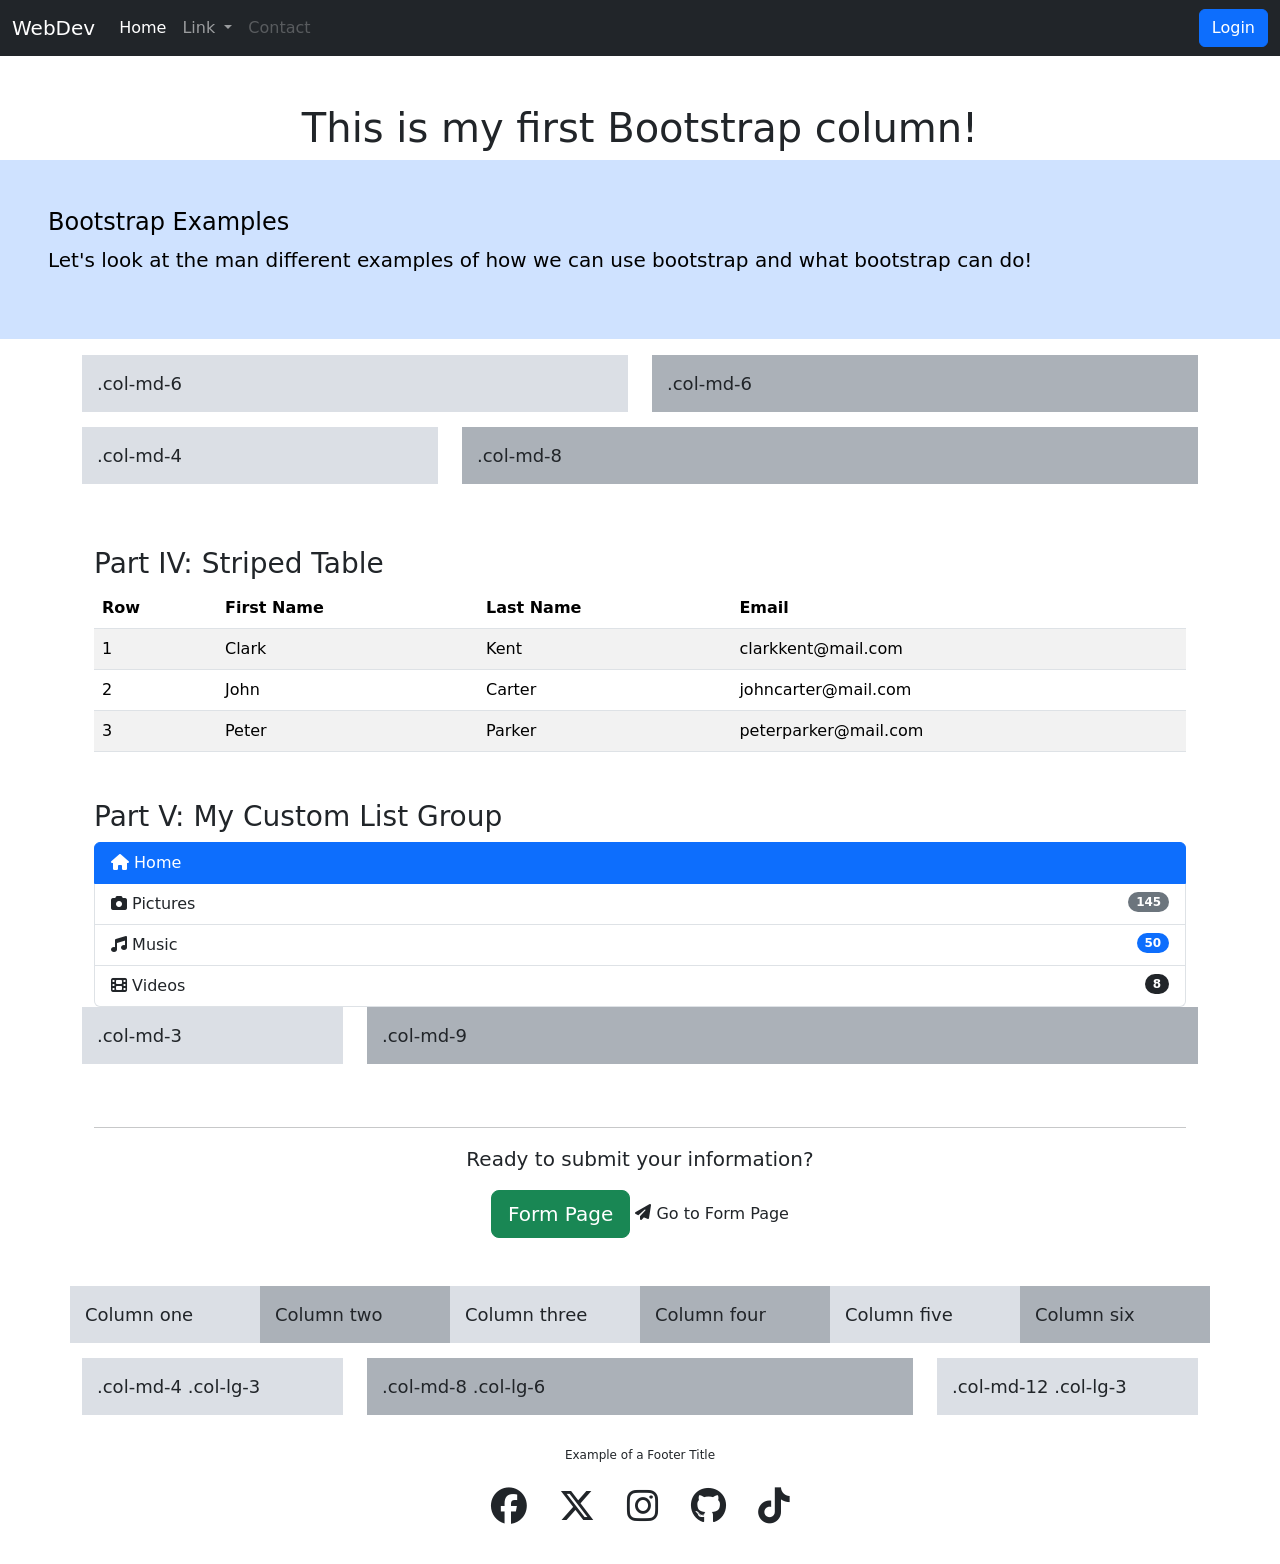
==== Version5.0/user23.html/index.html @ e507ee88 "Version 5.0 Lace Up Your Bootstraps Day 18 Activity 1.5a" ====
<!DOCTYPE html>
<html lang="en">
<!--Version 5.0
    Name: Sheillah Onditi
    Date Completed: April 29
-->

<head>
    <title>Bootstrap Examples</title>

    <!-- Homepage meta data -->
    <meta charset="utf-8">
    <meta http-equiv="X-UA-Compatible" content="IE=edge">
    <meta name="viewport" content="width=device-width, initial-scale=1, shrink-to-fit=no">
    <meta name="description" content="SHS WebDev Version 5.0 - Index Bootstrap Examples">

    <!-- CSS -->
    <!-- Bootstrap -->
    <link rel="stylesheet" href="https://cdnjs.cloudflare.com/ajax/libs/bootstrap/5.3.2/css/bootstrap.css">
    <!-- Font Awesome -->
    <link rel="stylesheet" href="https://cdnjs.cloudflare.com/ajax/libs/font-awesome/6.5.1/css/all.min.css">
    <!-- Animate -->
    <link rel="stylesheet" href="https://cdnjs.cloudflare.com/ajax/libs/animate.css/4.1.1/animate.min.css">
    <!-- Custom -->
    <link rel="stylesheet" href="CSS/style.css">

    <!-- JavaScript -->
    <!-- These are needed to get the responsive menu to work -->
    <script src="https://cdnjs.cloudflare.com/ajax/libs/jquery/3.7.1/jquery.min.js"></script>
    <script src="https://cdnjs.cloudflare.com/ajax/libs/popper.js/2.11.8/umd/popper.min.js"></script>
    <script src="https://cdnjs.cloudflare.com/ajax/libs/bootstrap/5.3.2/js/bootstrap.bundle.min.js"></script>

    <!-- Custom styles for this template -->
    <style type="text/css">
        footer {
            font-size: 12px;
            text-align: center;
        }
        
        .demo-content {
            padding: 15px;
            font-size: 18px;
            background: #dbdfe5;
            margin-bottom: 15px;
        }
        
        .demo-content.bg-alt {
            background: #abb1b8;
        }
    </style>

    <body>
        <!---------------------------------- Begin the nav-bar ----------------------------------->
        <nav class="navbar navbar-expand-md navbar-dark bg-dark">
            <div class="container-fluid">
                <a href="http://shakonet.isd720.com" class="navbar-brand">WebDev</a>
                <button class="navbar-toggler" type="button" data-bs-toggle="collapse" data-bs-target="#collapsibleNavbar">
                    <span class="navbar-toggler-icon"></span>
                </button>

                <div class="collapse navbar-collapse" id="collapsibleNavbar">
                    <ul class="navbar-nav me-auto">
                        <!--↓↓↓↓↓↓↓↓↓↓↓↓↓↓↓↓↓↓↓↓↓↓ Edit These Items in your NavBar ↓↓↓↓↓↓↓↓↓↓↓↓↓↓↓-->
                        <li class="nav-item">
                            <a href="#" class="nav-link active">Home</a>
                        </li>
                        <li class="nav-item dropdown">
                            <a class="nav-link dropdown-toggle" href="#" role="button" data-bs-toggle="dropdown" aria-expanded="false">
                              Link
                            </a>
                            <ul class="dropdown-menu">
                                <li><a class="dropdown-item" href="#">Action</a></li>
                                <li><a class="dropdown-item" href="#">Another action</a></li>
                                <li>
                                    <hr class="dropdown-divider">
                                </li>
                                <li><a class="dropdown-item" href="#">Something else here</a></li>
                            </ul>
                        </li>
                        <li class="nav-item">
                            <a href="mailto:sample@gmail.com?Subject=Hello" class="nav-link disabled" tabindex="-1">Contact</a>
                        </li>
                        <!--↑↑↑↑↑↑↑↑↑↑↑↑↑↑↑↑↑↑↑↑↑↑↑ Edit These Items in your NavBar ↑↑↑↑↑↑↑↑↑↑↑↑↑↑-->
                    </ul>
                    <form class="d-flex">
                        <button class="btn btn-primary" type="button">Login</button>
                    </form>
                </div>
            </div>
        </nav>
        <!---------------------------------- End the nav-bar ------------------------------------->
        <div class="container mt-5">
    <div class="row">
        <div class="col">
             <h1 class="text-center">This is my first Bootstrap column!</h1>
        </div>
    </div>
</div>
        <!---------Jumbotron---------------------------------------------->
        <header class="p-5 bg-primary-subtle text-black" name="Jumbotron">
            <h4> Bootstrap Examples</h4>
            <p class="lead"> Let's look at the man different examples of how we can use bootstrap and what bootstrap can do!
            </p>
        </header>

        <main>
            <!---------Three Column Layouts------------------------------------>
            <div class="container mt-3">
                <!--Row with two equal columns-->
                <div class="row">
                    <div class="col-md-6">
                        <div class="demo-content">.col-md-6</div>
                    </div>
                    <div class="col-md-6">
                        <div class="demo-content bg-alt">.col-md-6</div>
                    </div>
                </div>
                <!--Row with two columns divided in 1:2 ratio-->
                <div class="row">
                    <div class="col-md-4">
                        <div class="demo-content">.col-md-4</div>
                    </div>
                    <div class="col-md-8">
                        <div class="demo-content bg-alt">.col-md-8</div>
                    </div>
                </div>
                <div class="container mt-5">
    <h3>Part IV: Striped Table</h3>
    <table class="table table-striped">
        <thead>
            <tr>
                <th>Row</th>
                <th>First Name</th>
                <th>Last Name</th>
                <th>Email</th>
            </tr>
        </thead>
        <tbody>
            <tr>
                <td>1</td>
                <td>Clark</td>
                <td>Kent</td>
                <td>clarkkent@mail.com</td>
            </tr>
            <tr>
                <td>2</td>
                <td>John</td>
                <td>Carter</td>
                <td>johncarter@mail.com</td>
            </tr>
            <tr>
                <td>3</td>
                <td>Peter</td>
                <td>Parker</td>
                <td>peterparker@mail.com</td>
            </tr>
        </tbody>
    </table>
</div>
                <!--Row with two columns divided in 1:3 ratio-->
                <div class="container mt-5">
    <h3>Part V: My Custom List Group</h3>
<div class="list-group">
        <a href="#" class="list-group-item list-group-item-action active">
            <i class="fa fa-home"></i> Home
        </a>
        <a href="#" class="list-group-item list-group-item-action">
            <i class="fa fa-camera"></i> Pictures <span class="badge bg-secondary rounded-pill float-end">145</span>
        </a>
        <a href="https://spotify.com" target="_blank" class="list-group-item list-group-item-action">
            <i class="fa fa-music"></i> Music <span class="badge bg-primary rounded-pill float-end">50</span>
        </a>
        <a href="#" class="list-group-item list-group-item-action">
            <i class="fa fa-film"></i> Videos <span class="badge bg-dark rounded-pill float-end">8</span>
        </a>
    </div>
</div>
                <div class="row">
                    <div class="col-md-3">
                        <div class="demo-content">.col-md-3</div>
                    </div>
                    <div class="col-md-9">
                        <div class="demo-content bg-alt">.col-md-9</div>
                    </div>
                </div>
<div class="container mt-5 mb-5 text-center">
    <hr>
    <p class="lead">Ready to submit your information?</p>
    <a href="form.html" class="btn btn-success btn-lg" role="button" aria-pressed="true">Form Page</a>
        <i class="fa fa-paper-plane"></i> Go to Form Page
    </a>
</div>
                <!---------Auto Layout Columns--------->
                <div class="row">
                    <div class="col demo-content">Column one</div>
                    <div class="col demo-content bg-alt">Column two</div>
                    <div class="col demo-content">Column three</div>
                    <div class="col demo-content bg-alt">Column four</div>
                    <div class="col demo-content">Column five</div>
                    <div class="col demo-content bg-alt">Column six</div>
                </div>

                <!---------Flexible Layouts--------->
                <div class="row">
                    <div class="col-md-4 col-lg-3">
                        <div class="demo-content">.col-md-4 .col-lg-3</div>
                    </div>
                    <div class="col-md-8 col-lg-6">
                        <div class="demo-content bg-alt">.col-md-8 .col-lg-6</div>
                    </div>
                    <div class="col-md-12 col-lg-3">
                        <div class="demo-content">.col-md-12 .col-lg-3</div>
                    </div>
                </div>
            </div>

            <!---------Table-Striped------------------------------------------->
            <div class="container mt-3" name="table-striped">
            </div>

            <!---------List-Group---------------------------------------------->
            <div class="container mt-3" name="list-group">
            </div>

            <!---------Form Button--------------------------------------------->
            <div class="container mt-3 vstack" name="form-button">
            </div>
        </main>

        <!---------------------------------- Begin the footer ------------------------------------->
        <footer>
            <span class="title">Example of a Footer Title</span>
            <div class="container py-4" id="footerTable">
                <ul class="list-unstyled d-flex justify-content-center">
                    <li class="mx-3">
                        <i class="fa-brands fa-facebook fa-3x" aria-hidden="true"></i>
                    </li>
                    <li class="mx-3">
                        <i class="fa-brands fa-x-twitter fa-3x" aria-hidden="true"></i>
                    </li>
                    <li class="mx-3">
                        <i class="fa-brands fa-instagram fa-3x" aria-hidden="true"></i>
                    </li>
                    <li class="mx-3">
                        <i class="fa-brands fa-github fa-3x" aria-hidden="true"></i>
                    </li>
                    <li class="mx-3">
                        <i class="fa-brands fa-tiktok fa-3x" aria-hidden="true"></i>
                    </li>
                </ul>
            </div>
        </footer>
        <!---------------------------------- End the footer --------------------------------------->
    </body>

</html>
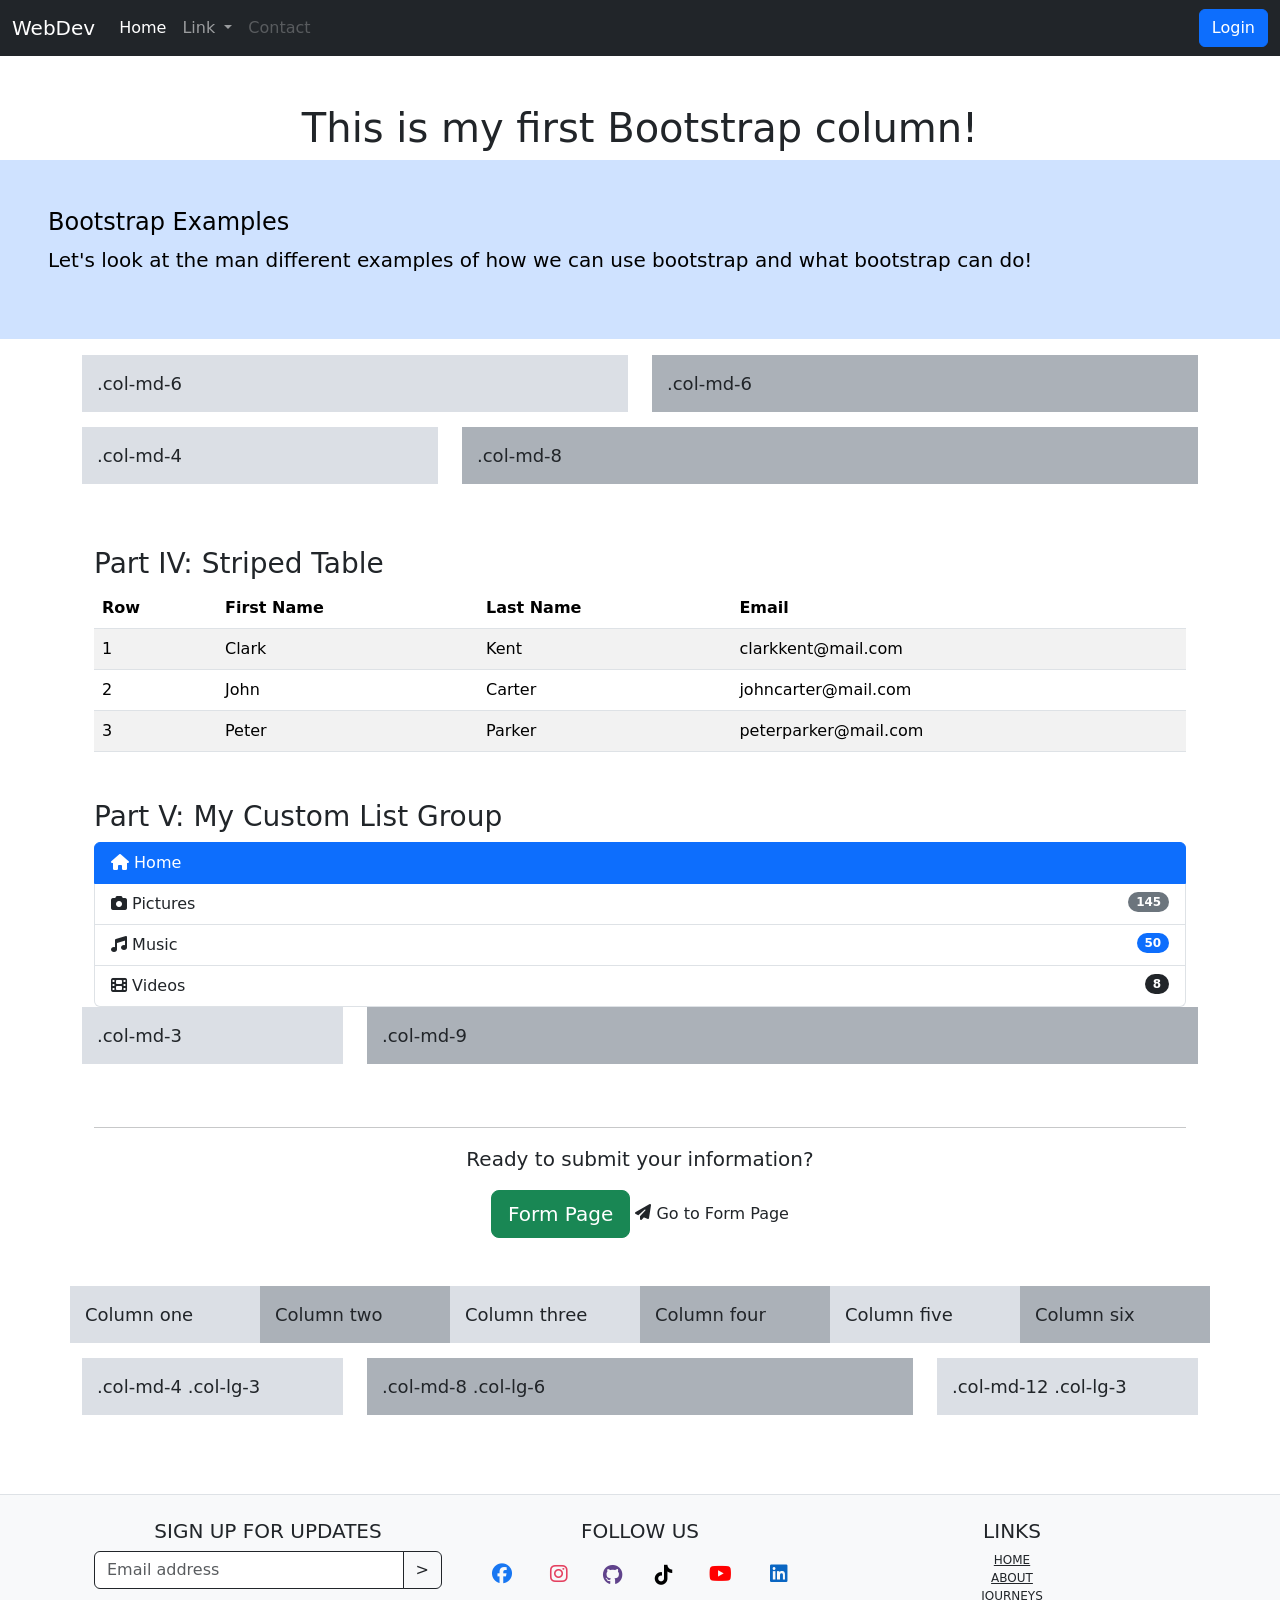
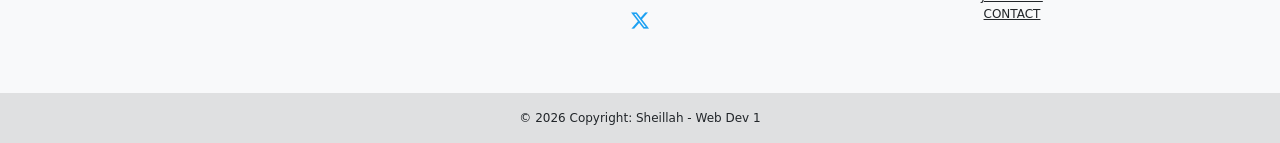
==== commit 62c831da: "Somethings Afoot Day 19 Activity 1.5b" ====
--- a/Version5.0/user23.html/index.html
+++ b/Version5.0/user23.html/index.html
@@ -29,8 +29,7 @@
     <script src="https://cdnjs.cloudflare.com/ajax/libs/jquery/3.7.1/jquery.min.js"></script>
     <script src="https://cdnjs.cloudflare.com/ajax/libs/popper.js/2.11.8/umd/popper.min.js"></script>
     <script src="https://cdnjs.cloudflare.com/ajax/libs/bootstrap/5.3.2/js/bootstrap.bundle.min.js"></script>
-
-    <!-- Custom styles for this template -->
+    
     <style type="text/css">
         footer {
             font-size: 12px;
@@ -47,6 +46,21 @@
         .demo-content.bg-alt {
             background: #abb1b8;
         }
+  .fa-facebook { color: #1877F2; }
+  .fa-instagram { color: #E4405F; }
+  .fa-twitter, .fa-x-twitter { color: #1DA1F2; }
+  .fa-github { color: #60438b; }
+  .fa-tiktok { color: #000000; }
+  .fa-linkedin { color: #0A66C2; }
+  .fa-youtube { color: #FF0000; }
+  .btn-outline-dark:hover .fa-facebook { color: white; }
+  .btn-outline-dark:hover .fa-instagram { color: white; }
+  .fa-tiktok-box { 
+    background-color: #000000 !important; 
+    color: white !important; 
+}
+ 
+</style>
     </style>
 
     <body>
@@ -228,29 +242,57 @@
         </main>
 
         <!---------------------------------- Begin the footer ------------------------------------->
-        <footer>
-            <span class="title">Example of a Footer Title</span>
-            <div class="container py-4" id="footerTable">
-                <ul class="list-unstyled d-flex justify-content-center">
-                    <li class="mx-3">
-                        <i class="fa-brands fa-facebook fa-3x" aria-hidden="true"></i>
-                    </li>
-                    <li class="mx-3">
-                        <i class="fa-brands fa-x-twitter fa-3x" aria-hidden="true"></i>
-                    </li>
-                    <li class="mx-3">
-                        <i class="fa-brands fa-instagram fa-3x" aria-hidden="true"></i>
-                    </li>
-                    <li class="mx-3">
-                        <i class="fa-brands fa-github fa-3x" aria-hidden="true"></i>
-                    </li>
-                    <li class="mx-3">
-                        <i class="fa-brands fa-tiktok fa-3x" aria-hidden="true"></i>
-                    </li>
-                </ul>
-            </div>
-        </footer>
-        <!---------------------------------- End the footer --------------------------------------->
+        
+<footer class="bg-light text-dark text-center mt-5 border-top">
+  <div class="container p-4">
+    <div class="row">
+      
+      <div class="col-lg-4 col-md-12 mb-4">
+        <h5 class="text-uppercase text-dark">Sign up for updates</h5>
+        <div class="input-group mb-3">
+          <input type="text" class="form-control border-dark" placeholder="Email address">
+          <button class="btn btn-outline-dark" type="button">></button>
+        </div>
+      </div>
+
+        <div class="col-lg-4 col-md-6 mb-4">
+    <h5 class="text-uppercase text-dark">Follow Us</h5>
+    
+    <a class="btn btn-floating m-1" href="#!"><i class="fab fa-facebook fa-lg"></i></a>
+
+    <a class="btn btn-floating m-1" href="#!"><i class="fab fa-instagram fa-lg"></i></a>
+
+    <a class="btn github-box m-1" href="#!" role="button" style="width: 40px; height: 40px; padding: 0; line-height: 40px; display: inline-flex; align-items: center; justify-content: center;">
+        <i class="fab fa-github fa-lg"></i>
+    </a>
+
+    <a class="btn tiktok-box m-1" href="#!" role="button" style="width: 40px; height: 40px; padding: 0; line-height: 40px; display: inline-flex; align-items: center; justify-content: center;">
+        <i class="fab fa-tiktok fa-lg"></i>
+    </a>
+
+    <a class="btn btn-floating m-1" href="#!"><i class="fab fa-youtube fa-lg"></i></a>
+    <a class="btn btn-floating m-1" href="#!"><i class="fab fa-linkedin fa-lg"></i></a>
+    <a class="btn btn-floating m-1" href="#!"><i class="fab fa-x-twitter fa-lg"></i></a>
+</div>
+
+      <div class="col-lg-4 col-md-6 mb-4">
+        <h5 class="text-uppercase text-dark">Links</h5>
+        <ul class="list-unstyled">
+          <li><a href="#!" class="text-dark">HOME</a></li>
+            <li><a href="#!" class="text-dark">ABOUT</a></li>
+          <li><a href="#!" class="text-dark">JOURNEYS</a></li>
+          <li><a href="#!" class="text-dark">CONTACT</a></li>
+        </ul>
+      </div>
+
+    </div>
+  </div>
+
+  <div class="text-center p-3 text-dark" style="background-color: rgba(0, 0, 0, 0.1);">
+    © 2026 Copyright: Sheillah - Web Dev 1
+  </div>
+</footer>
+</footer>
     </body>
 
 </html>
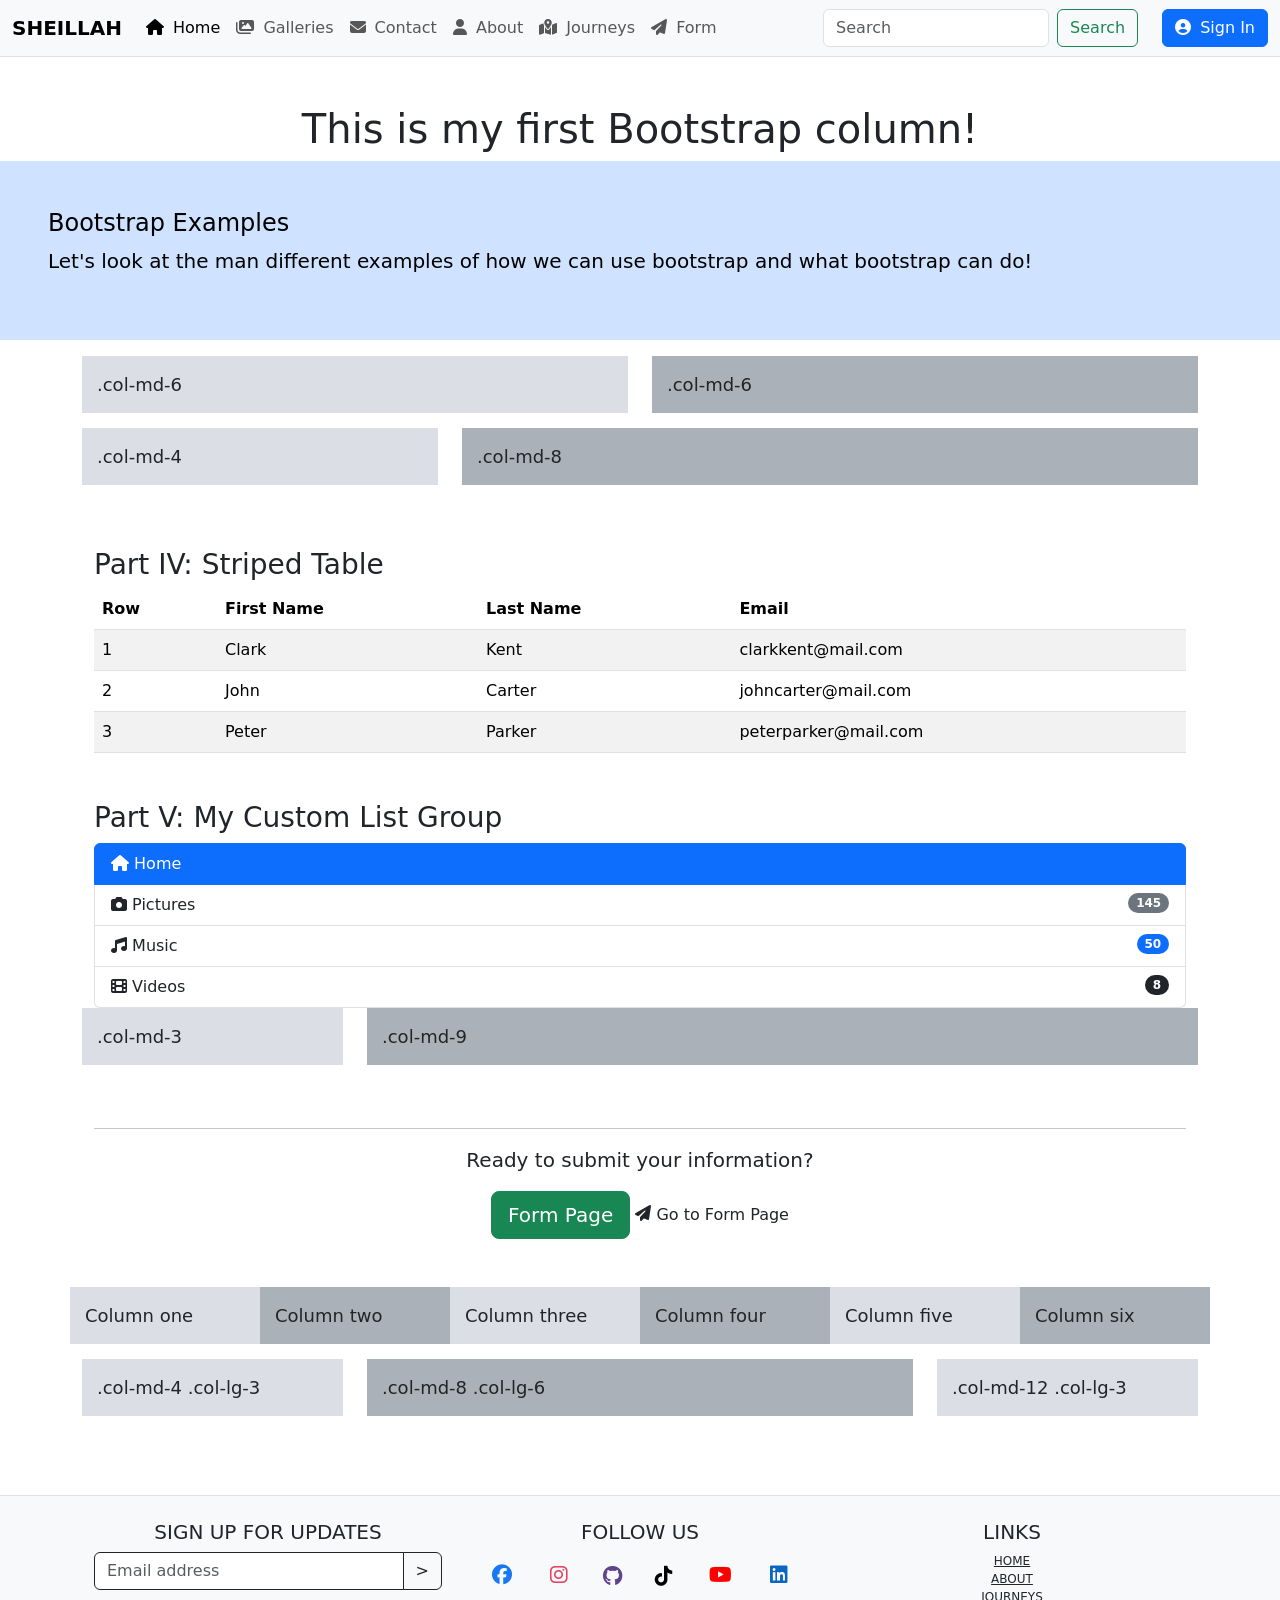
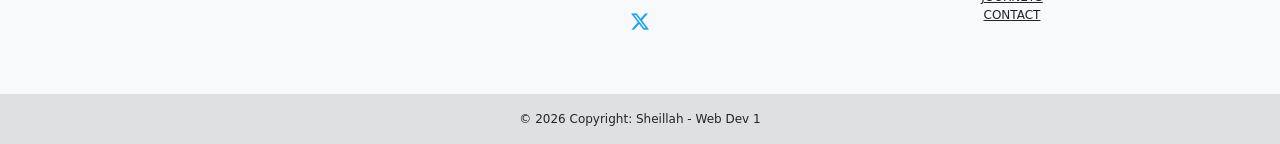
==== commit d3410b7e: "Navbar Day 20 Activity 1.5c" ====
--- a/Version5.0/user23.html/index.html
+++ b/Version5.0/user23.html/index.html
@@ -65,43 +65,49 @@
 
     <body>
         <!---------------------------------- Begin the nav-bar ----------------------------------->
-        <nav class="navbar navbar-expand-md navbar-dark bg-dark">
-            <div class="container-fluid">
-                <a href="http://shakonet.isd720.com" class="navbar-brand">WebDev</a>
-                <button class="navbar-toggler" type="button" data-bs-toggle="collapse" data-bs-target="#collapsibleNavbar">
-                    <span class="navbar-toggler-icon"></span>
-                </button>
-
-                <div class="collapse navbar-collapse" id="collapsibleNavbar">
-                    <ul class="navbar-nav me-auto">
-                        <!--↓↓↓↓↓↓↓↓↓↓↓↓↓↓↓↓↓↓↓↓↓↓ Edit These Items in your NavBar ↓↓↓↓↓↓↓↓↓↓↓↓↓↓↓-->
-                        <li class="nav-item">
-                            <a href="#" class="nav-link active">Home</a>
-                        </li>
-                        <li class="nav-item dropdown">
-                            <a class="nav-link dropdown-toggle" href="#" role="button" data-bs-toggle="dropdown" aria-expanded="false">
-                              Link
-                            </a>
-                            <ul class="dropdown-menu">
-                                <li><a class="dropdown-item" href="#">Action</a></li>
-                                <li><a class="dropdown-item" href="#">Another action</a></li>
-                                <li>
-                                    <hr class="dropdown-divider">
-                                </li>
-                                <li><a class="dropdown-item" href="#">Something else here</a></li>
-                            </ul>
-                        </li>
-                        <li class="nav-item">
-                            <a href="mailto:sample@gmail.com?Subject=Hello" class="nav-link disabled" tabindex="-1">Contact</a>
-                        </li>
-                        <!--↑↑↑↑↑↑↑↑↑↑↑↑↑↑↑↑↑↑↑↑↑↑↑ Edit These Items in your NavBar ↑↑↑↑↑↑↑↑↑↑↑↑↑↑-->
-                    </ul>
-                    <form class="d-flex">
-                        <button class="btn btn-primary" type="button">Login</button>
-                    </form>
-                </div>
-            </div>
-        </nav>
+      <nav class="navbar navbar-expand-lg navbar-light bg-light border-bottom">
+  <div class="container-fluid">
+    <a class="navbar-brand fw-bold" href="index.html">SHEILLAH</a>
+
+    <button class="navbar-toggler" type="button" data-bs-toggle="collapse" data-bs-target="#navbarNav">
+      <span class="navbar-toggler-icon"></span>
+    </button>
+
+    <div class="collapse navbar-collapse" id="navbarNav">
+    <ul class="navbar-nav me-auto mb-2 mb-lg-0">
+        <li class="nav-item">
+            <a class="nav-link active" href="index.html"><i class="fas fa-home me-1"></i> Home</a>
+        </li>
+        <li class="nav-item">
+            <a class="nav-link" href="galleries.html"><i class="fas fa-images me-1"></i> Galleries</a>
+        </li>
+        <li class="nav-item">
+            <a class="nav-link" href="contact.html"><i class="fas fa-envelope me-1"></i> Contact</a>
+        <li class="nav-item">
+            <a class="nav-link" href="about.html"><i class="fas fa-user me-1"></i> About</a>
+        <li class="nav-item">
+            <a class="nav-link" href="journeys.html"><i class="fas fa-map-marked-alt me-1"></i> Journeys</a>
+        <li class="nav-item">
+            <a class="nav-link" href="form.html"><i class="fas fa-paper-plane me-1"></i> Form</a>   
+        </li>
+    </ul>
+
+    <div class="d-flex align-items-center">
+          <form class="d-flex me-2" role="search">
+              <input class="form-control me-2" type="search" placeholder="Search" aria-label="Search">
+              <button class="btn btn-outline-success" type="submit">Search</button>
+          </form>
+          
+          <a href="login.html" class="btn btn-primary ms-lg-3"><i class="fas fa-user-circle me-1"></i> Sign In</a>
+      </div>
+    </form>
+</div>
+        </li>
+      </ul>
+    </div>
+  </div>
+</nav>
+                    
         <!---------------------------------- End the nav-bar ------------------------------------->
         <div class="container mt-5">
     <div class="row">
